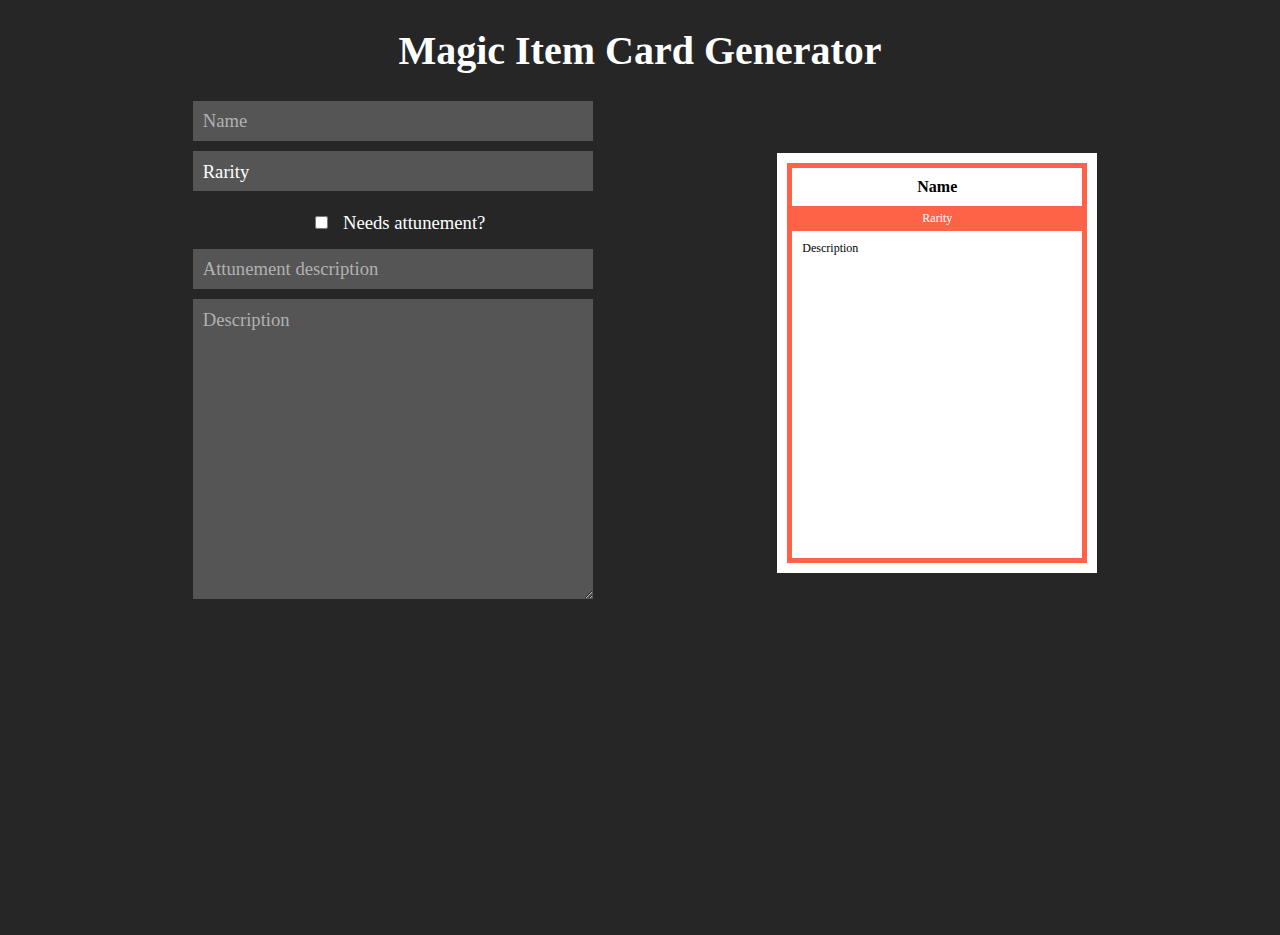
==== index.html @ 1b97d6f9 "Add files via upload" ====
<!DOCTYPE html>
<html lang="en">
  <head>
    <meta charset="UTF-8" />
    <meta name="viewport" content="width=device-width, initial-scale=1.0" />
    <title>Testing</title>
    <link rel="stylesheet" href="magicItemCardGen.css" />
  </head>
  <body>
    <div id="header">
      <h1>Magic Item Card Generator</h1>
    </div>
    <div id="input-output">
      <div id="input">
        <input
          placeholder="Name"
          type="text"
          class="one-line"
          id="name-input"
        /><br />
        <div id="rarity-selector">
          <div id="rarity-select-field">
            <p id="rarity-input">Rarity</p>
          </div>
          <div class="hide" id="rarity-options">
            <ul>
              <li class="rarity-option">Varies</li>
              <li class="rarity-option">Common</li>
              <li class="rarity-option">Uncommon</li>
              <li class="rarity-option">Rare</li>
              <li class="rarity-option">Very rare</li>
              <li class="rarity-option">Legendary</li>
              <li class="rarity-option">Artifact</li>
              <li class="rarity-option">Unknown rarity</li>
            </ul>
          </div id="attunement">
        </div>
        <input type="checkbox" id="attunement-input" /><label
          for="attunement-input"
          >Needs attunement?</label
        ><br />
        <input
          placeholder="Attunement description"
          type="text"
          class="one-line"
          id="attunement-desc-input"
        /><br />
        <textarea
          placeholder="Description"
          type="text"
          class="description"
          id="description-input"
        ></textarea>
        <br /><br />
      </div>
      <div id="output-save-div">
      <div id="output-div">
        <div id="output">
          <h4 id="name-output">Name</h4>
          <div id="rarity-attunement-line">
            <p id="rarity-attunement-output">Rarity</p>
          </div>
          <pre id="description-output">Description</pre>
        </div>
      </div>
    </div>
  </body>
  <script src="magicItemCardGen.js"></script>
</html>
---- magicItemCardGen.css ----
*, *::before, *::after {
    box-sizing: border-box;
    font-family: Georgia, 'Times New Roman', Times, serif;
}

*::placeholder {
    color: rgb(177, 177, 177);
}

body {
    height: 100vh;
    background: rgb(38, 38, 38);
}

#header {
    text-align: center;
    color: white;
    font-size: 15pt;
}

#input-output {
    display: flex;
    justify-content: space-evenly;
    align-items: center;
}

@media screen and (max-width: 600px) {
    #input-output {
        display: block;
    }
    #output-div {
        margin: 30px;
    }
}

#input {
    text-align: center;
    color: white;
    font-size: 14pt;
}

#name-input {
    margin: 0px;
}

#rarity-select-field {
    display: flex;
    justify-content: center;
    padding: 10px;
    margin-bottom: 0px;;
}

#rarity-input {
    padding: 10px;
    margin: 0px;
}

#rarity-options, #rarity-options ul, #rarity-options li{
    margin-top: 0px;
}

#rarity-options {
    position: absolute;
}

.one-line {
    width: 400px;
    height: 40px;
    padding-left: 10px;
    padding-right: 10px;
    border: none;
    outline: none;
    background: rgb(85, 85, 85);
    color: black;
    margin: 5px;
    font-size: 14pt;
}

#rarity-input {
    width: 400px;
    height: 40px;
    border: none;
    outline: none;
    background: rgb(85, 85, 85);
    color: white;
    text-align: left;
    padding-left: 10px;
    padding-right: 10px;
    font-size: 14pt;
    cursor: pointer;
}

#rarity-input:hover {
    background: rgb(116, 116, 116);
}

.hide {
    visibility: hidden;
}

#rarity-options li{
    width: 400px;
    height: 40px;
    outline: none;
    background: rgb(85, 85, 85);
    color: white;
    text-align: left;
    padding: 10px;
    font-size: 14pt;
    list-style: none;
    cursor: pointer;
}

#rarity-options li:hover {
    background: rgb(116, 116, 116);
}

#attunement-input {
    margin: 15px;
    text-align: left;
}

#description-input {
    width: 400px;
    height: 300px;
    padding: 10px;
    border: none;
    outline: none;
    background: rgb(85, 85, 85);
    color: black;
    font-size: 14pt;
    margin-top: 5px;
}

#output-div {
    display: flex;
    justify-content: center;
    background: white;
}

#output {
    border: 5px solid tomato;
    height: 400px;
    width: 300px;
    text-align: center;
    text-wrap: wrap;
    background: white;
    margin: 10px;
}

#cardCanvas {
    background: white;
    margin-bottom: 20px;
    border: 5px solid tomato;
}

#name-output {
    padding: 0px;
    margin: 10px;
    max-height: 38px;
    overflow: hidden;
}

#rarity-attunement-output {
    background: tomato;
    color: white;
    font-size: 9pt;
    padding-top: 5px;
    margin: 0px;
    max-height: 35px;
    min-height: 25px;
    overflow: hidden;
}

#description-output {
    text-align: left;
    margin: 0px;
    padding-top: 10px;
    padding-left: 10px;
    padding-right: 10px;
    max-width: 300px;
    max-height: 305px;
    word-wrap: normal;
    font-size: 9pt;
    overflow: hidden;
    white-space: pre-wrap;
}
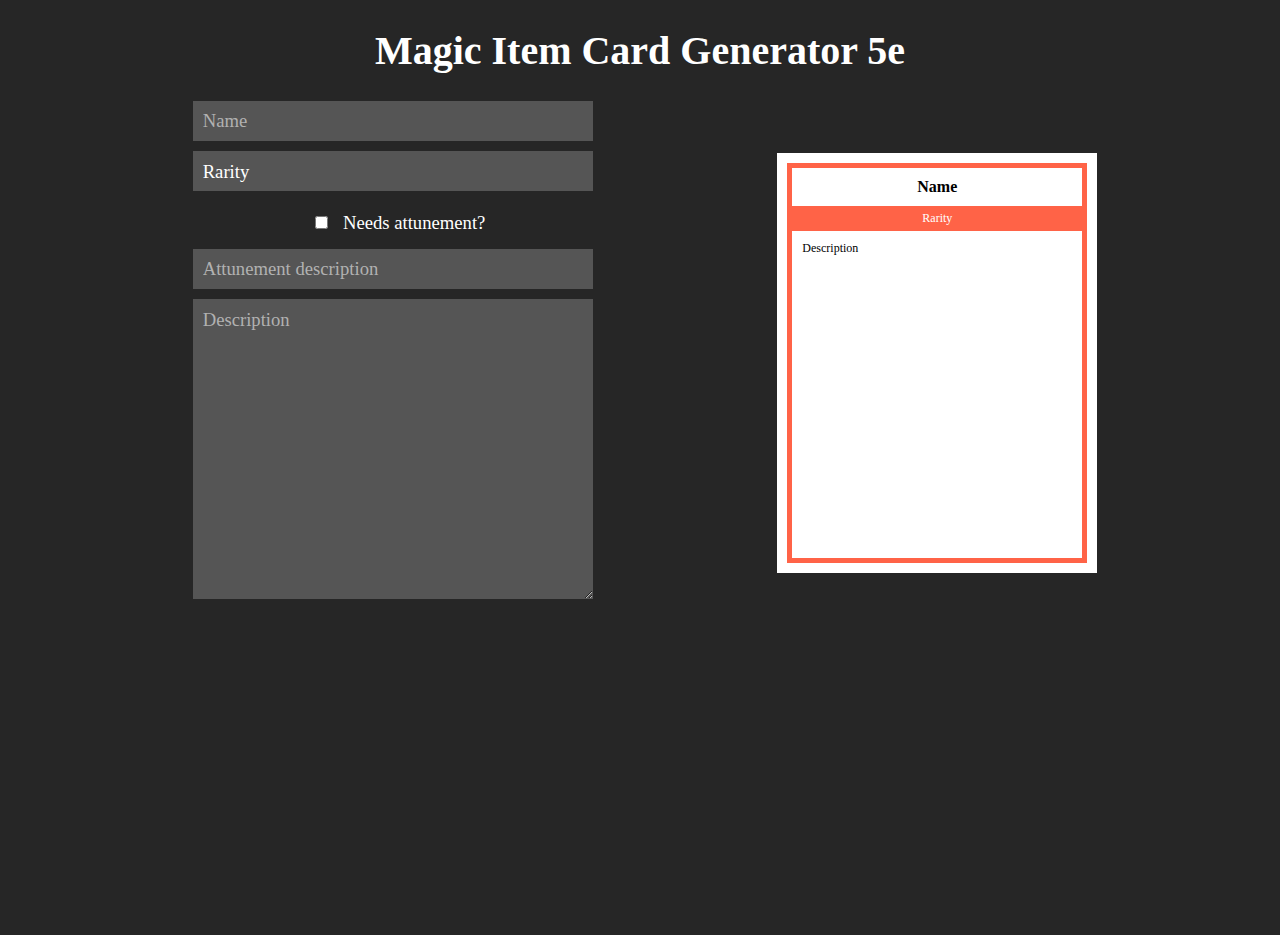
==== commit 9dd4b5e7: "Update index.html" ====
--- a/index.html
+++ b/index.html
@@ -8,7 +8,7 @@
   </head>
   <body>
     <div id="header">
-      <h1>Magic Item Card Generator</h1>
+      <h1>Magic Item Card Generator 5e</h1>
     </div>
     <div id="input-output">
       <div id="input">
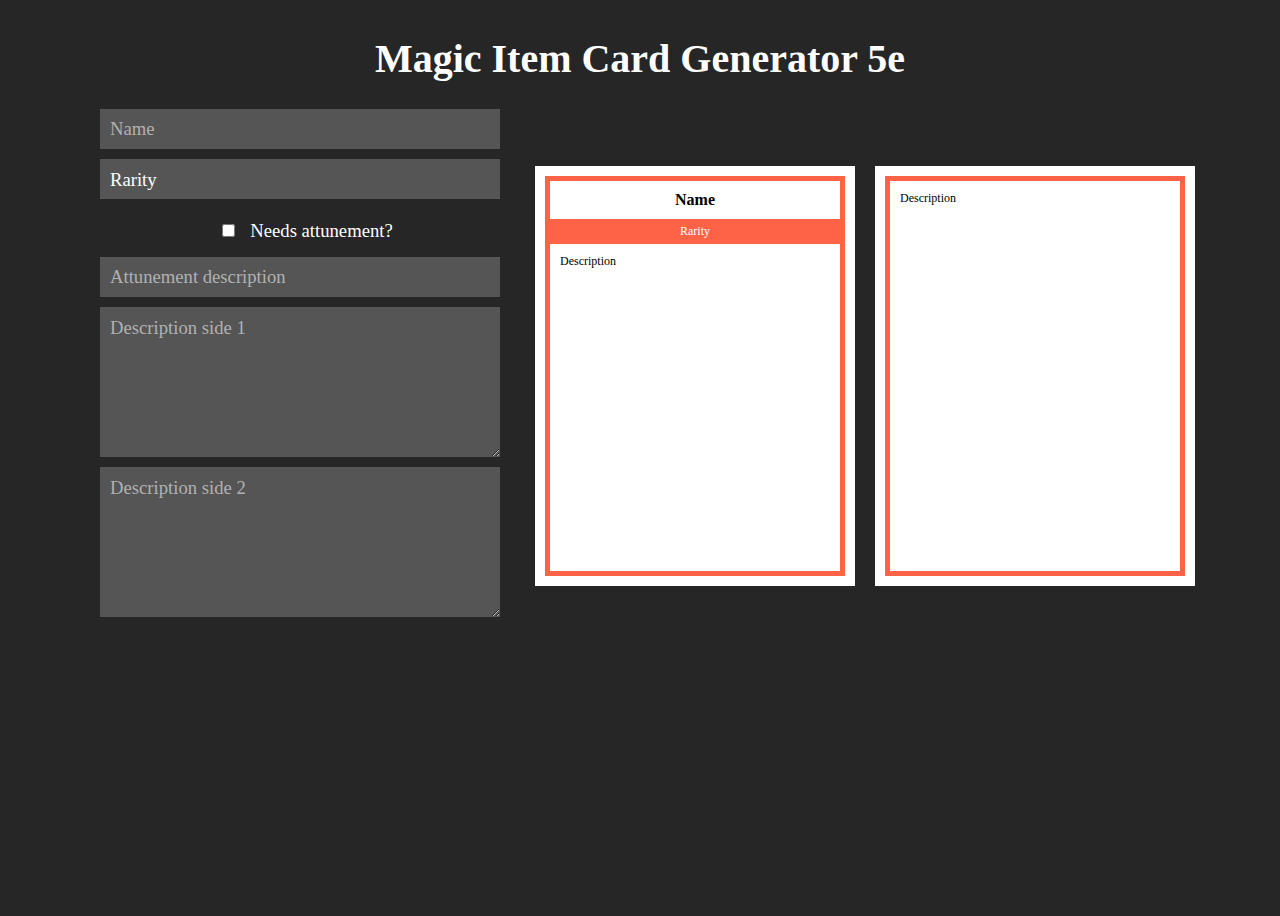
==== commit f5ce4d31: "Second card side update" ====
--- a/index.html
+++ b/index.html
@@ -3,7 +3,7 @@
   <head>
     <meta charset="UTF-8" />
     <meta name="viewport" content="width=device-width, initial-scale=1.0" />
-    <title>Testing</title>
+    <title>D&D Magic Item Card Generator 5e</title>
     <link rel="stylesheet" href="magicItemCardGen.css" />
   </head>
   <body>
@@ -33,7 +33,7 @@
               <li class="rarity-option">Artifact</li>
               <li class="rarity-option">Unknown rarity</li>
             </ul>
-          </div id="attunement">
+          </div>
         </div>
         <input type="checkbox" id="attunement-input" /><label
           for="attunement-input"
@@ -46,21 +46,33 @@
           id="attunement-desc-input"
         /><br />
         <textarea
-          placeholder="Description"
+          placeholder="Description side 1"
           type="text"
           class="description"
           id="description-input"
         ></textarea>
+        <textarea
+          placeholder="Description side 2"
+          type="text"
+          class="description"
+          id="description-input2"
+        ></textarea>
         <br /><br />
       </div>
-      <div id="output-save-div">
       <div id="output-div">
-        <div id="output">
-          <h4 id="name-output">Name</h4>
-          <div id="rarity-attunement-line">
-            <p id="rarity-attunement-output">Rarity</p>
+        <div class="output-card-border">
+          <div id="output">
+            <h4 id="name-output">Name</h4>
+            <div id="rarity-attunement-line">
+              <p id="rarity-attunement-output">Rarity</p>
+            </div>
+            <pre id="description-output">Description</pre>
           </div>
-          <pre id="description-output">Description</pre>
+        </div>
+        <div class="output-card-border">
+          <div id="output2">
+            <pre id="description-output2">Description</pre>
+          </div>
         </div>
       </div>
     </div>
--- a/magicItemCardGen.css
+++ b/magicItemCardGen.css
@@ -1,187 +1,218 @@
-*, *::before, *::after {
-    box-sizing: border-box;
-    font-family: Georgia, 'Times New Roman', Times, serif;
+*,
+*::before,
+*::after {
+  box-sizing: border-box;
+  font-family: Georgia, "Times New Roman", serif;
 }
 
 *::placeholder {
-    color: rgb(177, 177, 177);
+  color: rgb(177, 177, 177);
 }
 
 body {
-    height: 100vh;
-    background: rgb(38, 38, 38);
+  height: 100vh;
+  background: rgb(38, 38, 38);
+  display: flex;
+  flex-direction: column;
+  align-items: center;
 }
 
 #header {
-    text-align: center;
-    color: white;
-    font-size: 15pt;
+  text-align: center;
+  color: white;
+  font-size: 15pt;
 }
 
 #input-output {
+  display: flex;
+  justify-content: space-evenly;
+  align-items: center;
+}
+
+#input {
+  text-align: center;
+  color: white;
+  font-size: 14pt;
+  width: 450px;
+}
+
+#name-input {
+  margin: 0px;
+}
+
+#rarity-select-field {
+  display: flex;
+  justify-content: center;
+  padding: 10px;
+  margin: 0;
+  width: 450px;
+  margin-right: auto;
+  margin-left: auto;
+}
+
+#rarity-input {
+  padding: 10px;
+  margin: 0px;
+}
+
+#rarity-options,
+#rarity-options ul,
+#rarity-options li {
+  margin-top: 0px;
+}
+
+#rarity-options {
+  position: absolute;
+  margin-left: 42px;
+}
+
+.one-line {
+  width: 400px;
+  height: 40px;
+  padding-left: 10px;
+  padding-right: 10px;
+  border: none;
+  outline: none;
+  background: rgb(85, 85, 85);
+  color: black;
+  margin: 5px;
+  font-size: 14pt;
+}
+
+#rarity-input {
+  width: 400px;
+  height: 40px;
+  border: none;
+  outline: none;
+  background: rgb(85, 85, 85);
+  color: white;
+  text-align: left;
+  padding-left: 10px;
+  padding-right: 10px;
+  font-size: 14pt;
+  cursor: pointer;
+}
+
+#rarity-input:hover {
+  background: rgb(116, 116, 116);
+}
+
+.hide {
+  visibility: hidden;
+}
+
+#rarity-options li {
+  width: 400px;
+  height: 40px;
+  outline: none;
+  background: rgb(85, 85, 85);
+  color: white;
+  text-align: left;
+  padding: 10px;
+  font-size: 14pt;
+  list-style-type: none;
+  cursor: pointer;
+}
+
+#rarity-options li:hover {
+  background: rgb(116, 116, 116);
+}
+
+#attunement-input {
+  margin: 15px;
+  text-align: left;
+}
+
+textarea {
+  width: 400px;
+  height: 150px;
+  padding: 10px;
+  border: none;
+  outline: none;
+  background: rgb(85, 85, 85);
+  color: black;
+  font-size: 14pt;
+  margin-top: 5px;
+}
+
+#output-div {
+  display: flex;
+  justify-content: center;
+}
+
+.output-card-border {
+  border: 10px solid white;
+  margin: 10px;
+}
+
+#output,
+#output2 {
+  border: 5px solid tomato;
+  height: 400px;
+  width: 300px;
+  text-align: center;
+  text-wrap: wrap;
+  background: white;
+}
+
+#cardCanvas {
+  background: white;
+  margin-bottom: 20px;
+  border: 5px solid tomato;
+}
+
+#name-output {
+  padding: 0px;
+  margin: 10px;
+  max-height: 38px;
+  overflow: hidden;
+}
+
+#rarity-attunement-output {
+  background: tomato;
+  color: white;
+  font-size: 9pt;
+  padding-top: 5px;
+  margin: 0px;
+  max-height: 35px;
+  min-height: 25px;
+  overflow: hidden;
+}
+
+#description-output,
+#description-output2 {
+  text-align: left;
+  margin: 0px;
+  padding-top: 10px;
+  padding-left: 10px;
+  padding-right: 10px;
+  word-wrap: normal;
+  font-size: 9pt;
+  overflow: hidden;
+  white-space: pre-wrap;
+  max-width: 300px;
+}
+
+#description-output {
+  max-height: 305px;
+}
+
+#description-output2 {
+  max-height: 375px;
+}
+
+@media screen and (max-width: 600px) {
+  #input-output {
+    display: inline-block;
+    margin-bottom: 25px;
+  }
+  #output-div {
+    margin: 30px;
     display: flex;
-    justify-content: space-evenly;
+    flex-direction: column;
     align-items: center;
-}
-
-@media screen and (max-width: 600px) {
-    #input-output {
-        display: block;
-    }
-    #output-div {
-        margin: 30px;
-    }
-}
-
-#input {
-    text-align: center;
-    color: white;
-    font-size: 14pt;
-}
-
-#name-input {
-    margin: 0px;
-}
-
-#rarity-select-field {
-    display: flex;
-    justify-content: center;
-    padding: 10px;
-    margin-bottom: 0px;;
-}
-
-#rarity-input {
-    padding: 10px;
-    margin: 0px;
-}
-
-#rarity-options, #rarity-options ul, #rarity-options li{
-    margin-top: 0px;
-}
-
-#rarity-options {
-    position: absolute;
-}
-
-.one-line {
-    width: 400px;
-    height: 40px;
-    padding-left: 10px;
-    padding-right: 10px;
-    border: none;
-    outline: none;
-    background: rgb(85, 85, 85);
-    color: black;
-    margin: 5px;
-    font-size: 14pt;
-}
-
-#rarity-input {
-    width: 400px;
-    height: 40px;
-    border: none;
-    outline: none;
-    background: rgb(85, 85, 85);
-    color: white;
-    text-align: left;
-    padding-left: 10px;
-    padding-right: 10px;
-    font-size: 14pt;
-    cursor: pointer;
-}
-
-#rarity-input:hover {
-    background: rgb(116, 116, 116);
-}
-
-.hide {
-    visibility: hidden;
-}
-
-#rarity-options li{
-    width: 400px;
-    height: 40px;
-    outline: none;
-    background: rgb(85, 85, 85);
-    color: white;
-    text-align: left;
-    padding: 10px;
-    font-size: 14pt;
-    list-style: none;
-    cursor: pointer;
-}
-
-#rarity-options li:hover {
-    background: rgb(116, 116, 116);
-}
-
-#attunement-input {
-    margin: 15px;
-    text-align: left;
-}
-
-#description-input {
-    width: 400px;
-    height: 300px;
-    padding: 10px;
-    border: none;
-    outline: none;
-    background: rgb(85, 85, 85);
-    color: black;
-    font-size: 14pt;
-    margin-top: 5px;
-}
-
-#output-div {
-    display: flex;
-    justify-content: center;
-    background: white;
-}
-
-#output {
-    border: 5px solid tomato;
-    height: 400px;
-    width: 300px;
-    text-align: center;
-    text-wrap: wrap;
-    background: white;
-    margin: 10px;
-}
-
-#cardCanvas {
-    background: white;
-    margin-bottom: 20px;
-    border: 5px solid tomato;
-}
-
-#name-output {
-    padding: 0px;
-    margin: 10px;
-    max-height: 38px;
-    overflow: hidden;
-}
-
-#rarity-attunement-output {
-    background: tomato;
-    color: white;
-    font-size: 9pt;
-    padding-top: 5px;
-    margin: 0px;
-    max-height: 35px;
-    min-height: 25px;
-    overflow: hidden;
-}
-
-#description-output {
-    text-align: left;
-    margin: 0px;
-    padding-top: 10px;
-    padding-left: 10px;
-    padding-right: 10px;
-    max-width: 300px;
-    max-height: 305px;
-    word-wrap: normal;
-    font-size: 9pt;
-    overflow: hidden;
-    white-space: pre-wrap;
-}+  }
+  #rarity-options {
+    margin-left: -6px;
+  }
+}
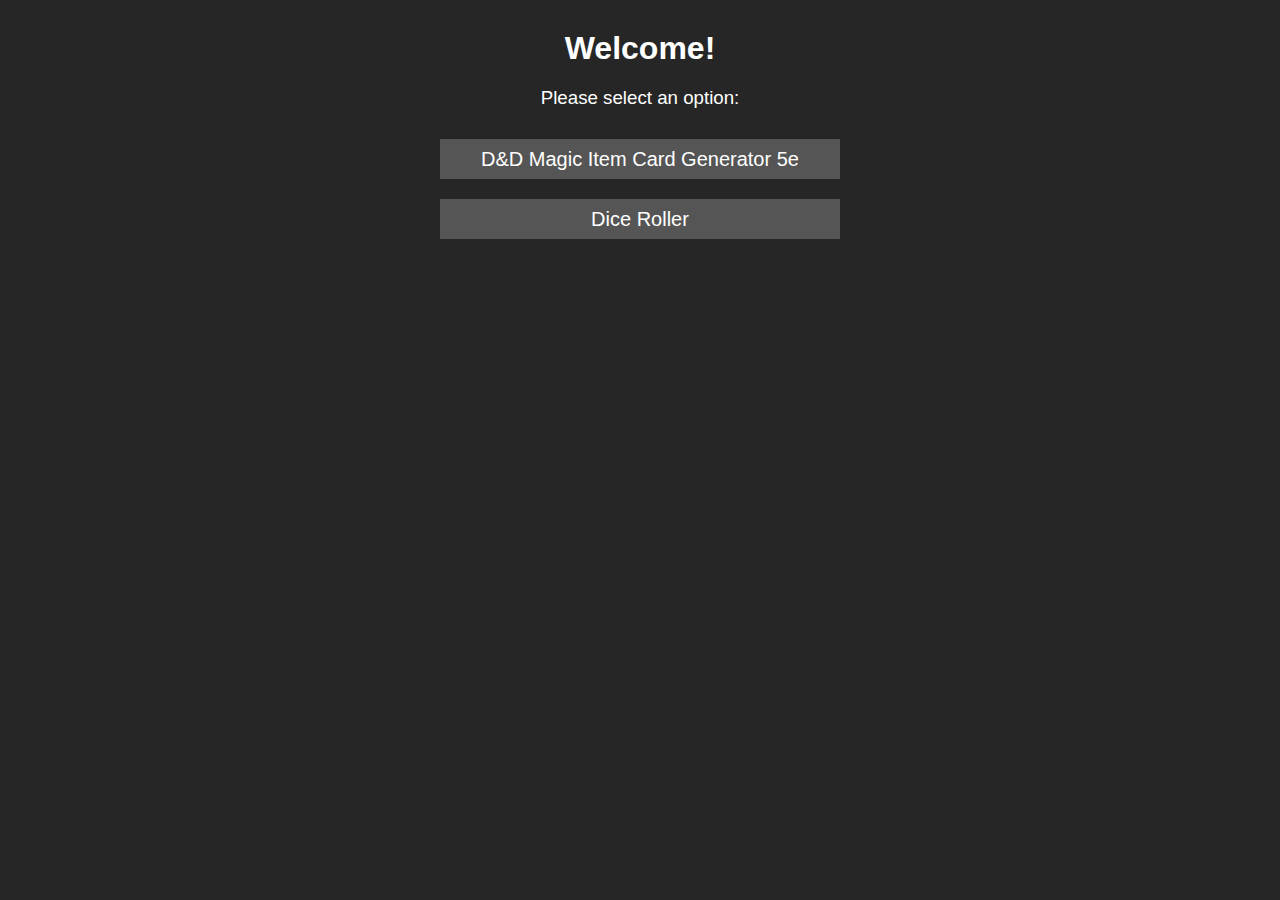
==== commit b127fc7e: "Dice Roller update" ====
--- a/index.html
+++ b/index.html
@@ -1,81 +1,21 @@
 <!DOCTYPE html>
 <html lang="en">
-  <head>
-    <meta charset="UTF-8" />
-    <meta name="viewport" content="width=device-width, initial-scale=1.0" />
-    <title>D&D Magic Item Card Generator 5e</title>
-    <link rel="stylesheet" href="magicItemCardGen.css" />
-  </head>
-  <body>
-    <div id="header">
-      <h1>Magic Item Card Generator 5e</h1>
-    </div>
-    <div id="input-output">
-      <div id="input">
-        <input
-          placeholder="Name"
-          type="text"
-          class="one-line"
-          id="name-input"
-        /><br />
-        <div id="rarity-selector">
-          <div id="rarity-select-field">
-            <p id="rarity-input">Rarity</p>
-          </div>
-          <div class="hide" id="rarity-options">
-            <ul>
-              <li class="rarity-option">Varies</li>
-              <li class="rarity-option">Common</li>
-              <li class="rarity-option">Uncommon</li>
-              <li class="rarity-option">Rare</li>
-              <li class="rarity-option">Very rare</li>
-              <li class="rarity-option">Legendary</li>
-              <li class="rarity-option">Artifact</li>
-              <li class="rarity-option">Unknown rarity</li>
-            </ul>
-          </div>
-        </div>
-        <input type="checkbox" id="attunement-input" /><label
-          for="attunement-input"
-          >Needs attunement?</label
-        ><br />
-        <input
-          placeholder="Attunement description"
-          type="text"
-          class="one-line"
-          id="attunement-desc-input"
-        /><br />
-        <textarea
-          placeholder="Description side 1"
-          type="text"
-          class="description"
-          id="description-input"
-        ></textarea>
-        <textarea
-          placeholder="Description side 2"
-          type="text"
-          class="description"
-          id="description-input2"
-        ></textarea>
-        <br /><br />
-      </div>
-      <div id="output-div">
-        <div class="output-card-border">
-          <div id="output">
-            <h4 id="name-output">Name</h4>
-            <div id="rarity-attunement-line">
-              <p id="rarity-attunement-output">Rarity</p>
-            </div>
-            <pre id="description-output">Description</pre>
-          </div>
-        </div>
-        <div class="output-card-border">
-          <div id="output2">
-            <pre id="description-output2">Description</pre>
-          </div>
-        </div>
-      </div>
-    </div>
-  </body>
-  <script src="magicItemCardGen.js"></script>
-</html>
+<head>
+    <meta charset="UTF-8">
+    <meta name="viewport" content="width=device-width, initial-scale=1.0">
+    <link rel="stylesheet" href="index.css">
+    <title>Welcome!</title>
+</head>
+<body>
+    <header>
+        <h1>Welcome!</h1>
+        <h3>Please select an option:</h3>
+    </header>
+    <a href="magicItemCardGen.html"><div class="selector">
+        <p>D&D Magic Item Card Generator 5e</p>
+    </div></a>
+    <a href="diceRoller.html"><div class="selector">
+        <p>Dice Roller</p>
+    </div></a>
+</body>
+</html>--- a/index.css
+++ b/index.css
@@ -0,0 +1,49 @@
+* {
+    box-sizing: border-box;
+    padding: 0;
+    margin: 0;
+    font-family: "Segoe UI", Tahoma, Verdana, sans-serif;
+}
+
+body {
+    display: flex;
+    flex-direction: column;
+    justify-content: center;
+    align-items: center;
+    text-align: center;
+    background: rgb(38, 38, 38);
+}
+
+header {
+    color: white;
+    margin-top: 30px;
+}
+
+h3 {
+    font-weight: normal;
+    margin: 20px 0;
+}
+
+a {
+    text-decoration: none;
+}
+
+.selector {
+    margin: 10px;
+    padding: 10px 20px;
+    width: 400px;
+    height: 40px;
+    display: flex;
+    justify-content: center;
+    align-items: center;
+    background-color: rgb(85, 85, 85); 
+}
+
+.selector:hover {
+    background: rgb(116, 116, 116);
+}
+
+.selector p {
+    color: white;
+    font-size: 15pt;
+}